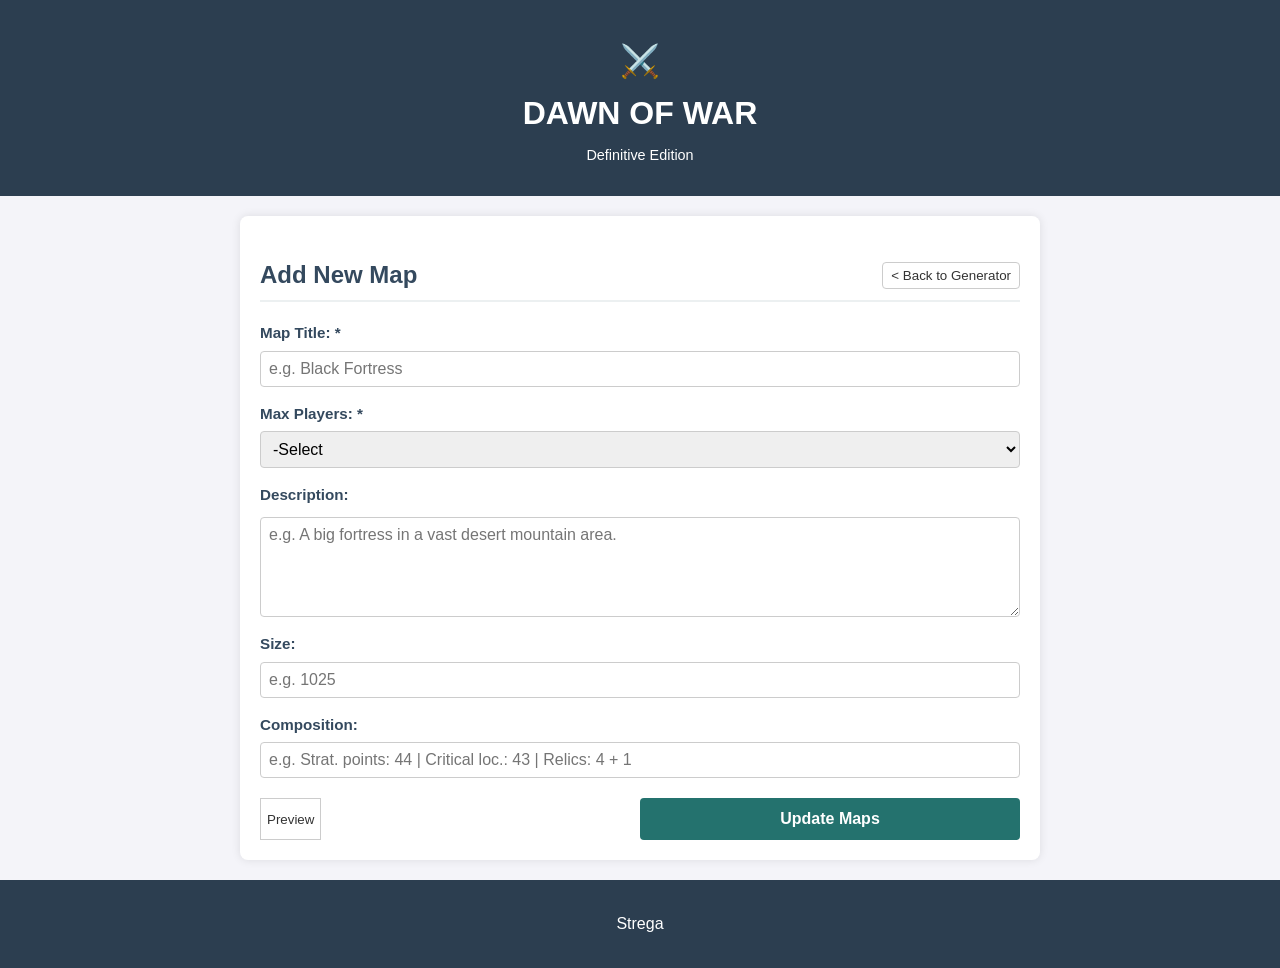
==== maps.html @ 98ed9747 "NEW - Maps Updating Form" ====
<!DOCTYPE html>
<html lang="en">
<head>
    <meta charset="UTF-8">
    <meta name="viewport" content="width=device-width, initial-scale=1.0">
    <title>⚔️ Maps</title>
    <link rel="stylesheet" href="style.css">
</head>
<body>

    <header>
        <h1>⚔️<br/>DAWN OF WAR</h1>
        <p>Definitive Edition</p>
    </header>

    <main>
        <section id="formulario-mapa">
            <h2>Add New Map
                <button onclick="window.location.href='index.html'" class="btn-compact btn-right">< Back to Generator</button>
            </h2>

            <div class="map-form-group">
                <label for="campo1-titulo">Map Title: *</label>
                <input type="text" id="campo1-titulo" placeholder="e.g. Black Fortress" maxlength="100">
            </div>

            <div class="map-form-group">
                <label for="campo2-jugadores">Max Players: *</label>
                <select id="campo2-jugadores">
                    <option value="" selected disabled>-Select</option>
                    <option value="2">2</option>
                    <option value="3">3</option>
                    <option value="4">4</option>
                    <option value="5">5</option>
                    <option value="6">6</option>
                    <option value="8">8</option>
                </select>
            </div>

            <div class="map-form-group">
                <label for="campo3-descripcion">Description:</label>
                <textarea id="campo3-descripcion" class="report-textarea" placeholder="e.g. A big fortress in a vast desert mountain area."></textarea>
            </div>

            <div class="map-form-group">
                <label for="campo4-tamano">Size:</label>
                <input type="text" id="campo4-tamano" placeholder="e.g. 1025">
            </div>

            <div class="map-form-group">
                <label for="campo5-composicion">Composition:</label>
                <input type="text" id="campo5-composicion" placeholder="e.g. Strat. points: 44 | Critical loc.: 43 | Relics: 4 + 1">
            </div>

            <div class="report-buttons-container" style="margin-top: 20px;">
                <button id="btn-preview" class="btn-compact" onclick="previsualizarMapa()">Preview</button>
                <button id="btn-download-maps" class="btn-save-report" onclick="actualizarMapsGithub()" title="Upload updated maps.js to GitHub">Update Maps</button>
            </div>

            <div id="preview-container" style="display: none; margin-top: 25px;">
                <pre id="preview-code" class="preview-code"></pre>
            </div>
        </section>
    </main>

    <footer>
        <p>Strega</p>
    </footer>

    <script src="maps.js"></script>
    <script src="script.js"></script>
</body>
</html>
---- style.css ----
body {
    font-family: Arial, sans-serif;
    background-color: #f4f4f9;
    color: #333;
    margin: 0;
    padding: 0;
    line-height: 1.6;
    display: flex;
    flex-direction: column;
    min-height: 100vh;
}

header, footer {
    background-color: #2c3e50;
    color: white;
    text-align: center;
    padding: 15px 0;
}

header h1 {
    font-size: 2em;
    margin-bottom: 5px;
}
header p {
    margin-top: 0;
    font-size: 0.9em;
}

main {
    max-width: 800px;
    width: 100%;
    margin: 20px auto;
    padding: 20px;
    background: white;
    border-radius: 8px;
    box-shadow: 0 0 10px rgba(0, 0, 0, 0.1);
    box-sizing: border-box;
}

h2 {
    color: #34495e; 
    border-bottom: 2px solid #ecf0f1;
    padding-bottom: 5px;
    display: flex;
    justify-content: flex-start;
    align-items: center; 
    gap: 15px; 
}

h2 select, h2 button, 
h3 select, 
.select-raza-rotatoria, 
.chapter-select,
.btn-compact {
    font-size: 13.3333px; 
    font-weight: 400; 
}

.descripcion-victoria {
    font-size: 13.3333px;
}

h2 select, h2 button {
    flex-grow: 0;
    margin-left: 0; 
    padding: 5px 8px;
    border-radius: 4px;
    border: 1px solid #ccc;
}

h3 {
    color: #34495e;
    font-size: 1.1em;
    padding-top: 10px;
    margin-bottom: 5px;
    display: flex;
    justify-content: flex-start;
    align-items: center;
    gap: 15px;
}

h3 select {
    margin-left: 0;
}

hr {
    border: 0;
    border-top: 1px solid #ecf0f1;
    margin: 20px 0;
}

.btn-compact {
    background-color: white; 
    color: #333; 
    border: 1px solid #ccc; 
    cursor: pointer;
    transition: background-color 0.3s, border-color 0.3s;
}

.btn-compact:hover {
    background-color: #f0f0f0; 
    border-color: #888;
}

.btn-right {
    margin-left: auto;
}

.players-list-controls {
    display: flex;
    justify-content: flex-end;
    margin-top: 15px;
    margin-bottom: 10px;
}

.razas-grid {
    display: grid;
    grid-template-columns: repeat(2, 1fr); 
    gap: 10px;
}

@media (max-width: 600px) {
    .razas-grid {
        grid-template-columns: repeat(1, 1fr);
    }
}

.race-item-wrapper {
    display: flex;
    flex-direction: column;
    padding: 5px 0;
    min-width: 0; 
}

.race-item-select-group {
    display: flex;
    align-items: center;
    font-weight: bold;
    min-width: 0; 
}

.select-raza-rotatoria {
    flex-grow: 1;
    padding: 5px;
    border-radius: 4px;
    min-width: 0;
}

.chapter-select {
  background-color: #f1f8ff !important;
}

.chapter-select-container {
    display: flex; 
    align-items: center;
    margin-top: 5px;
    padding: 5px 10px;
    background-color: #f1f8ff; 
    border: 1px dashed #a0c3ff;
    border-radius: 4px;
    font-weight: normal;
    min-width: 0;
}
.chapter-select-container label {
    margin-right: 5px;
    font-size: 0.9em;
}
.chapter-select-container select {
    padding: 5px;
    border-radius: 4px;
    min-width: 0; 
}

.instruccion-principal {
    background-color: #ecf0f1;
    padding: 10px;
    border-radius: 5px;
    font-weight: normal;
    color: #2980b9;
    margin-bottom: 15px;
}

.team-options-group {
    display: flex;
    flex-direction: column;
    gap: 8px;
    padding: 10px;
    border: 1px solid #ddd;
    border-radius: 4px;
    margin-top: 15px; 
    margin-bottom: 15px;
}

.team-option-item {
    display: flex;
    align-items: flex-start;
}

.team-option-item input[type="radio"] {
    margin-right: 8px;
    margin-top: 3px; 
}
.team-option-item label {
    font-size: 13.3333px; 
    font-weight: 400; 
}

.mapa-detalle {
    margin: 0;
    font-size: 0.9em;
    color: #444;
    font-style: italic; 
}

.mapa-info {
    display: flex;
    flex-direction: column;
}

.map-icon-display {
    max-width: 100%; 
    height: auto;
    display: block; 
    margin-top: 10px;
    padding: 5px;
    border: 1px dashed #ccc;
    background-color: transparent; 
    border-radius: 4px;
    box-sizing: border-box; 
}

@media (min-width: 601px) {
    .map-icon-display {
        max-width: 50%; 
    }
}

#busqueda-mapa-container {
    margin-top: 10px;
}
#busqueda-mapa-input {
    width: 100%;
    padding: 8px;
    border: 1px solid #ccc;
    border-radius: 4px;
    box-sizing: border-box;
}
#resultados-busqueda-mapa {
    margin-top: 5px;
    max-height: 200px;
    overflow-y: auto;
    border: 1px solid #eee;
    padding: 5px;
    background: #fafafa;
}
.resultado-busqueda-item {
    padding: 4px 8px;
    border-bottom: 1px solid #f0f0f0;
}
.resultado-busqueda-item:last-child {
    border-bottom: none;
}
.sin-resultados {
    color: #999;
    font-style: italic;
}

#btn-generar {
    display: block;
    width: 100%;
    padding: 15px;
    color: white;
    border: none;
    border-radius: 5px;
    font-size: 1.1em;
    cursor: pointer;
    transition: background-color 0.3s;
}

#btn-generar:hover {
    background-color: #c0392b;
}

.resultado-container {
    background-color: #f9f9f9;
    border: 1px solid #ddd;
    padding: 15px;
}

.alerta {
    color: #e74c3c;
    font-weight: bold;
}

.report-textarea {
    width: 100%;
    min-height: 100px;
    padding: 10px;
    border: 1px solid #ccc;
    border-radius: 4px;
    font-family: inherit;
    box-sizing: border-box;
    margin-top: 5px;
    resize: vertical;
}

.report-buttons-container {
    display: flex;
    justify-content: space-between;
    gap: 4px;
    margin-top: 15px;
}

.btn-save-report {
    background-color: #004d40;
    color: white;
    border: none;
    padding: 12px;
    border-radius: 4px;
    cursor: pointer;
    width: 50%;
    font-size: 1em;
    font-weight: bold;
    text-align: center;
    transition: background-color 0.3s;
}

.btn-upload-report,
.btn-reports-list {
    color: white;
    border: none;
    padding: 12px;
    border-radius: 4px;
    cursor: pointer;
    width: 24%;
    font-size: 1em;
    font-weight: bold;
    text-align: center;
    display: inline-flex;
    align-items: center;
    justify-content: center;
    box-sizing: border-box;
    text-decoration: none;
    transition: background-color 0.3s;
}
.btn-upload-report {
    background-color: #2d918c; 
}
.btn-reports-list {
    background-color: #b8b634;
    color: #1a1a1a;
}
.btn-reports-list svg {
    stroke: white;
}

.btn-save-report:hover {
    background-color: #00695c;
}
.btn-upload-report:hover {
    background-color: #2d7091;
}
.btn-reports-list:hover {
    background-color: #9e9c2c;
}

.btn-save-report:active,
.btn-upload-report:active,
.btn-reports-list:active {
    transform: scale(0.98);
}

.main-reports {
    flex: 1;
    display: flex;
    flex-direction: column;
}

#lista-reportes {
    flex: 1;
    display: flex;
    flex-direction: column;
}

#contenedor-lista-reportes {
    flex: 1;
    background-color: #f1f8ff;
    border: 1px solid #ddd;
    padding: 15px;
    border-radius: 4px;
    overflow-y: auto;
}

#loading-text {
    font-style: italic;
    color: #666;
}

#reports-ul {
    list-style-type: none;
    padding-left: 0;
    margin: 0;
}

.report-item {
    margin-bottom: 10px;
    padding: 8px;
    border-bottom: 1px solid #eee;
    display: flex;
    justify-content: space-between;
    align-items: center;
    min-height: 56px;
}

.report-link {
    color: #1b365d;
    text-decoration: none;
}

.report-link:hover {
    text-decoration: underline;
}

.report-map-img {
    height: 3.5em;
    margin-left: 10px;
    object-fit: contain;
    cursor: pointer;
    transition: transform 0.2s;
}

.report-map-img:hover {
    transform: scale(1.05);
}

.modal {
    display: none;
    position: fixed;
    z-index: 1000;
    left: 0;
    top: 0;
    width: 100%;
    height: 100%;
    background-color: rgba(0,0,0,0.85);
}

.modal-content {
    margin: auto;
    display: block;
    max-width: 90vw;
    max-height: 90vh;
    position: absolute;
    top: 50%;
    left: 50%;
    transform: translate(-50%, -50%);
    box-shadow: 0 0 20px rgba(0,0,0,0.5);
    border-radius: 4px;
}

.close {
    position: absolute;
    top: 20px;
    right: 30px;
    color: #f1f1f1;
    font-size: 40px;
    font-weight: bold;
    cursor: pointer;
    transition: color 0.3s;
}

.close:hover,
.close:focus {
    color: #bbb;
    text-decoration: none;
    cursor: pointer;
}

/* --- maps.html --- */
.map-form-group {
    margin-bottom: 15px;
    display: flex;
    flex-direction: column;
    gap: 5px;
}

.map-form-group label {
    font-weight: bold;
    color: #34495e;
    font-size: 0.95em;
}

.map-form-group input[type="text"],
.map-form-group select,
.map-form-group textarea {
    padding: 8px;
    border: 1px solid #ccc;
    border-radius: 4px;
    font-size: 1em;
    font-family: inherit;
    width: 100%;
    box-sizing: border-box;
}

.preview-code {
    background-color: #f9f9f9;
    color: #333;
    padding: 12px;
    border: 1px solid #ddd;
    border-radius: 4px;
    overflow-x: auto;
    font-size: 0.85em;
    white-space: pre-wrap;
    word-break: break-all;
    font-family: Consolas, Monaco, monospace;
    margin-top: 8px;
}

#btn-download-maps {
    background-color: #24726e;
    color: white;
    border: none;
    padding: 12px;
    border-radius: 4px;
    cursor: pointer;
    width: 50%;
    font-size: 1em;
    font-weight: bold;
    transition: background-color 0.3s;
}

#btn-download-maps:hover {
    background-color: #2d918c;
}
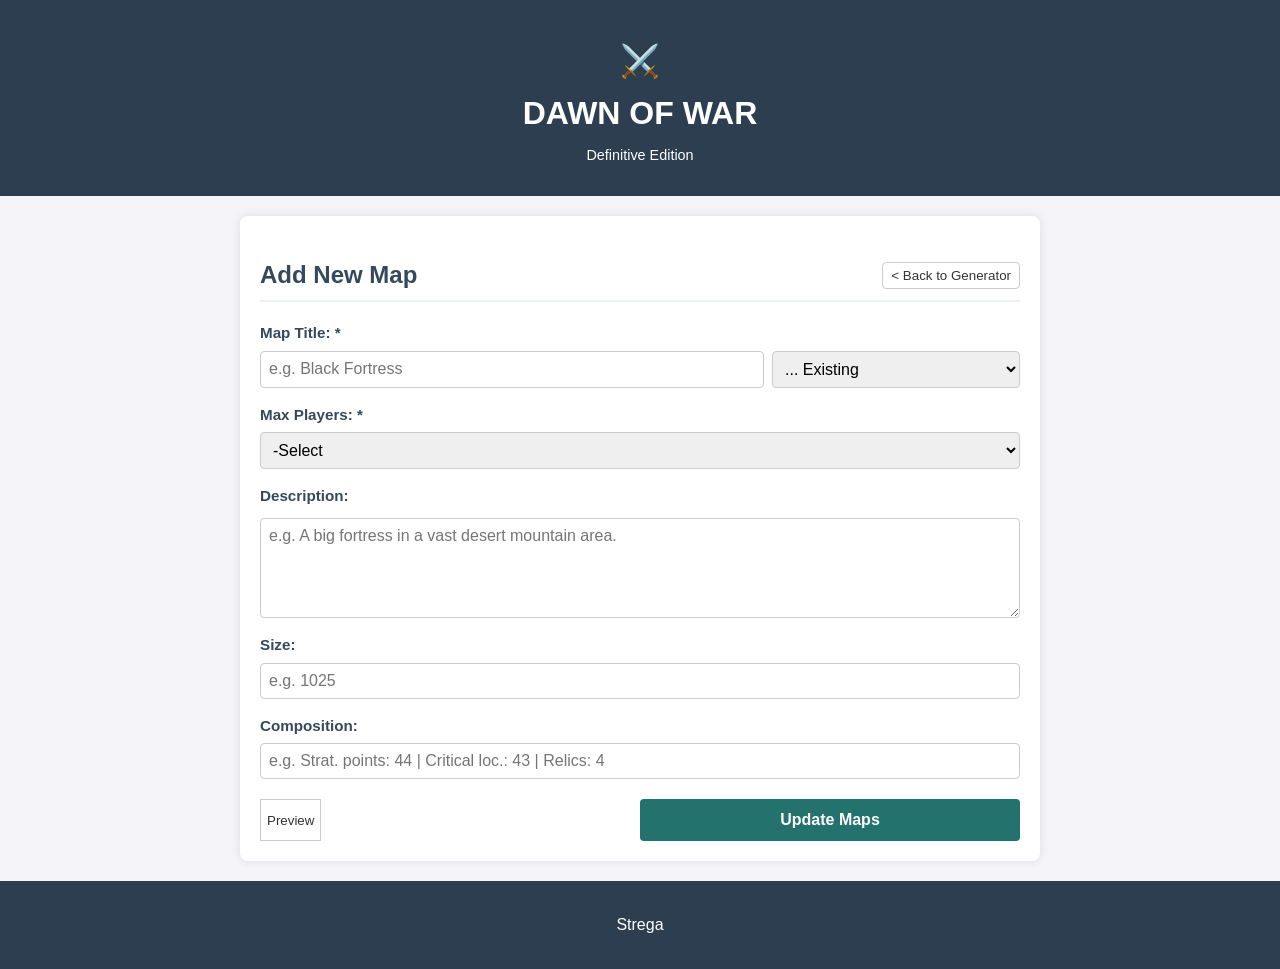
==== commit 96bb02ac: "Maps Updating Form Styling" ====
--- a/maps.html
+++ b/maps.html
@@ -19,10 +19,15 @@
                 <button onclick="window.location.href='index.html'" class="btn-compact btn-right">< Back to Generator</button>
             </h2>
 
-            <div class="map-form-group">
-                <label for="campo1-titulo">Map Title: *</label>
-                <input type="text" id="campo1-titulo" placeholder="e.g. Black Fortress" maxlength="100">
-            </div>
+<div class="map-form-group">
+    <label for="campo1-titulo">Map Title: *</label>
+    <div class="title-row">
+        <input type="text" id="campo1-titulo" placeholder="e.g. Black Fortress" maxlength="100">
+        <select id="select-mapa-existente" aria-label="Load existing map">
+            <option value="">Load existing...</option>
+        </select>
+    </div>
+</div>
 
             <div class="map-form-group">
                 <label for="campo2-jugadores">Max Players: *</label>
@@ -49,7 +54,7 @@
 
             <div class="map-form-group">
                 <label for="campo5-composicion">Composition:</label>
-                <input type="text" id="campo5-composicion" placeholder="e.g. Strat. points: 44 | Critical loc.: 43 | Relics: 4 + 1">
+                <input type="text" id="campo5-composicion" placeholder="e.g. Strat. points: 44 | Critical loc.: 43 | Relics: 4">
             </div>
 
             <div class="report-buttons-container" style="margin-top: 20px;">
--- a/style.css
+++ b/style.css
@@ -530,4 +530,45 @@
 
 #btn-download-maps:hover {
     background-color: #2d918c;
+}
+
+.title-row {
+    display: flex;
+    gap: 8px;
+    align-items: stretch;
+}
+
+.title-row input[type="text"] {
+    flex: 1 1 auto;
+    width: auto;
+    min-width: 0;
+    padding: 8px;
+    border: 1px solid #ccc;
+    border-radius: 4px;
+    font-size: 1em;
+    font-family: inherit;
+    box-sizing: border-box;
+}
+
+.title-row select {
+    flex: 0 0 auto;
+    width: auto;
+    max-width: 45%;
+    padding: 8px;
+    border: 1px solid #ccc;
+    border-radius: 4px;
+    font-size: 1em;
+    font-family: inherit;
+    box-sizing: border-box;
+    cursor: pointer;
+}
+
+@media (max-width: 550px) {
+    .title-row {
+        flex-wrap: wrap;
+    }
+    .title-row select {
+        max-width: none;
+        flex-basis: 100%;
+    }
 }
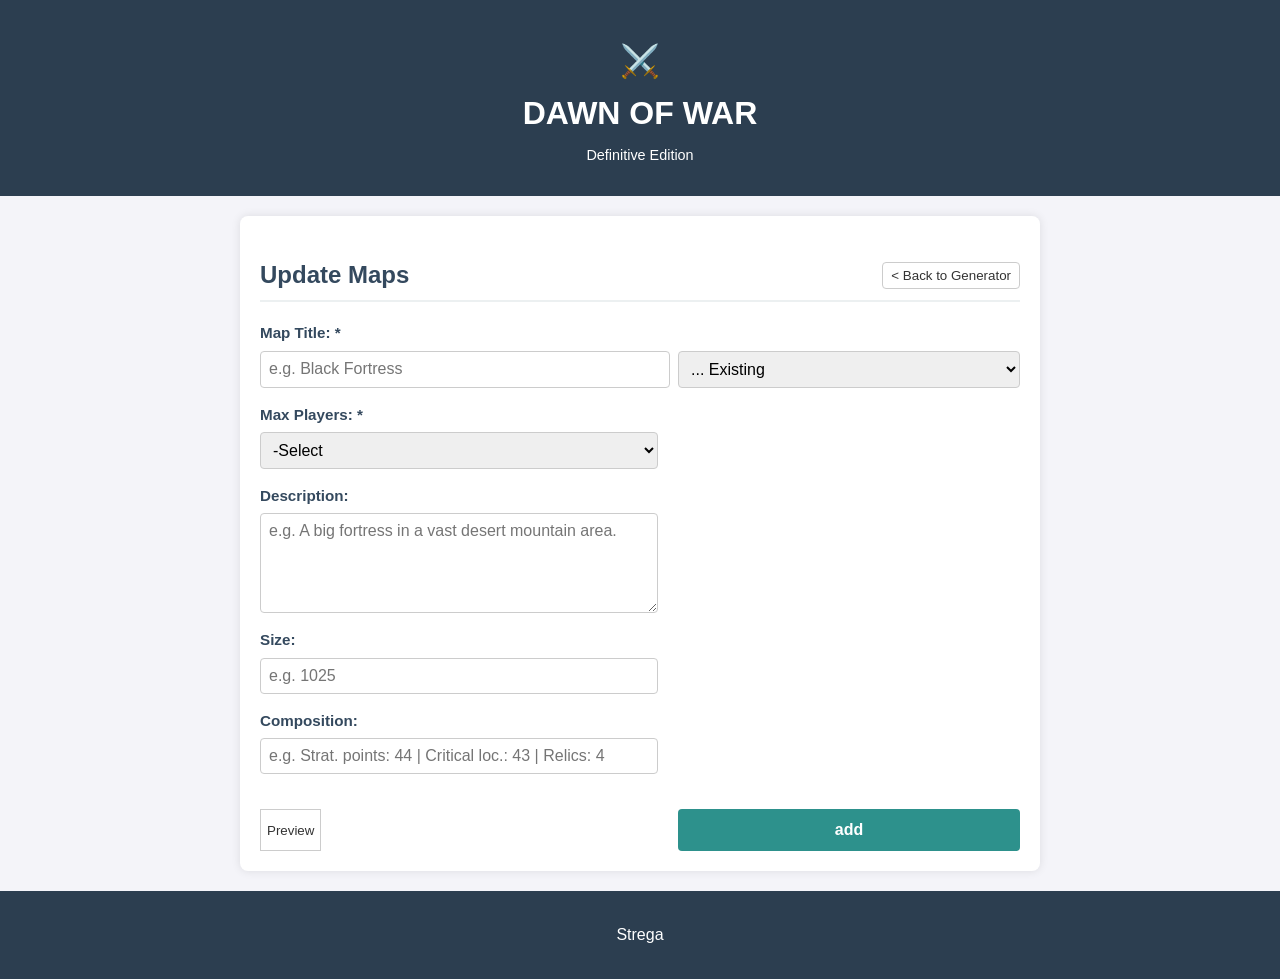
==== commit 66f83ede: "Maps Management - Image" ====
--- a/maps.html
+++ b/maps.html
@@ -15,7 +15,7 @@
 
     <main>
         <section id="formulario-mapa">
-            <h2>Add New Map
+            <h2>Update Maps
                 <button onclick="window.location.href='index.html'" class="btn-compact btn-right">< Back to Generator</button>
             </h2>
 
@@ -29,37 +29,45 @@
     </div>
 </div>
 
-            <div class="map-form-group">
-                <label for="campo2-jugadores">Max Players: *</label>
-                <select id="campo2-jugadores">
-                    <option value="" selected disabled>-Select</option>
-                    <option value="2">2</option>
-                    <option value="3">3</option>
-                    <option value="4">4</option>
-                    <option value="5">5</option>
-                    <option value="6">6</option>
-                    <option value="8">8</option>
-                </select>
-            </div>
+<div class="map-form-body-wrapper">
+    <div class="map-form-fields">
+        <div class="map-form-group">
+            <label for="campo2-jugadores">Max Players: *</label>
+            <select id="campo2-jugadores">
+                <option value="" selected disabled>-Select</option>
+                <option value="2">2</option>
+                <option value="3">3</option>
+                <option value="4">4</option>
+                <option value="5">5</option>
+                <option value="6">6</option>
+                <option value="8">8</option>
+            </select>
+        </div>
 
-            <div class="map-form-group">
-                <label for="campo3-descripcion">Description:</label>
-                <textarea id="campo3-descripcion" class="report-textarea" placeholder="e.g. A big fortress in a vast desert mountain area."></textarea>
-            </div>
+        <div class="map-form-group">
+            <label for="campo3-descripcion">Description:</label>
+            <textarea id="campo3-descripcion" class="report-textarea" placeholder="e.g. A big fortress in a vast desert mountain area."></textarea>
+        </div>
 
-            <div class="map-form-group">
-                <label for="campo4-tamano">Size:</label>
-                <input type="text" id="campo4-tamano" placeholder="e.g. 1025">
-            </div>
+        <div class="map-form-group">
+            <label for="campo4-tamano">Size:</label>
+            <input type="text" id="campo4-tamano" placeholder="e.g. 1025">
+        </div>
 
-            <div class="map-form-group">
-                <label for="campo5-composicion">Composition:</label>
-                <input type="text" id="campo5-composicion" placeholder="e.g. Strat. points: 44 | Critical loc.: 43 | Relics: 4">
-            </div>
+        <div class="map-form-group">
+            <label for="campo5-composicion">Composition:</label>
+            <input type="text" id="campo5-composicion" placeholder="e.g. Strat. points: 44 | Critical loc.: 43 | Relics: 4">
+        </div>
+    </div>
+
+    <div class="map-preview-sidebar">
+        <img id="map-preview-img" src="" alt="Map Preview" class="map-preview-display" style="display:none;" onerror="this.style.display='none'">
+    </div>
+</div>
 
             <div class="report-buttons-container" style="margin-top: 20px;">
                 <button id="btn-preview" class="btn-compact" onclick="previsualizarMapa()">Preview</button>
-                <button id="btn-download-maps" class="btn-save-report" onclick="actualizarMapsGithub()" title="Upload updated maps.js to GitHub">Update Maps</button>
+                <button id="btn-download-maps" class="btn-save-report" onclick="actualizarMapsGithub()" title="Upload updated maps.js to GitHub">add</button>
             </div>
 
             <div id="preview-container" style="display: none; margin-top: 25px;">
--- a/style.css
+++ b/style.css
@@ -300,7 +300,6 @@
     border-radius: 4px;
     font-family: inherit;
     box-sizing: border-box;
-    margin-top: 5px;
     resize: vertical;
 }
 
@@ -516,20 +515,20 @@
 }
 
 #btn-download-maps {
-    background-color: #24726e;
+    background-color: #2d918c;
     color: white;
     border: none;
     padding: 12px;
     border-radius: 4px;
     cursor: pointer;
-    width: 50%;
+    width: 45%;
     font-size: 1em;
     font-weight: bold;
     transition: background-color 0.3s;
 }
 
 #btn-download-maps:hover {
-    background-color: #2d918c;
+    background-color: #24726e;
 }
 
 .title-row {
@@ -541,7 +540,7 @@
 .title-row input[type="text"] {
     flex: 1 1 auto;
     width: auto;
-    min-width: 0;
+    max-width: 55%;
     padding: 8px;
     border: 1px solid #ccc;
     border-radius: 4px;
@@ -552,7 +551,6 @@
 
 .title-row select {
     flex: 0 0 auto;
-    width: auto;
     max-width: 45%;
     padding: 8px;
     border: 1px solid #ccc;
@@ -563,7 +561,41 @@
     cursor: pointer;
 }
 
-@media (max-width: 550px) {
+.map-form-body-wrapper {
+    display: flex;
+    gap: 20px;
+    align-items: flex-start;
+}
+
+.map-form-fields {
+    flex: 1;
+    min-width: 0;
+}
+
+.map-preview-sidebar {
+    width: 45%;
+    display: flex;
+    justify-content: center;
+    align-items: center;
+    padding-top: 25px;
+}
+
+.map-preview-display {
+    width: 100%;
+    height: auto;
+    border: 1px dashed #ccc;
+    border-radius: 4px;
+    padding: 5px;
+    background-color: transparent;
+}
+
+@media (max-width: 768px) {
+    .map-form-body-wrapper {
+        flex-direction: column;
+    }
+    .map-preview-sidebar {
+        width: 100%;
+    }
     .title-row {
         flex-wrap: wrap;
     }
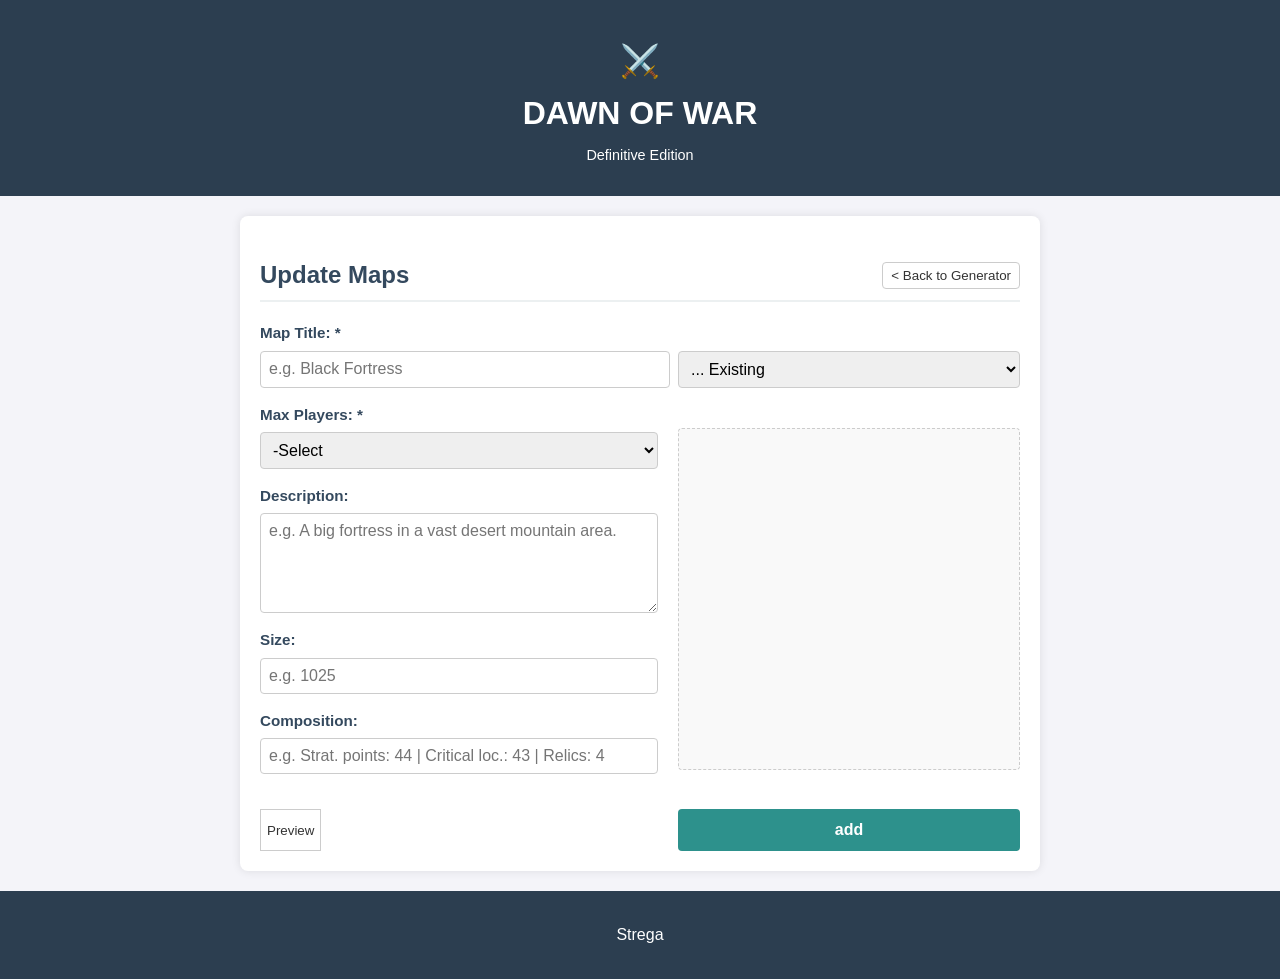
==== commit f337b057: "Upload Map Images" ====
--- a/maps.html
+++ b/maps.html
@@ -61,7 +61,7 @@
     </div>
 
     <div class="map-preview-sidebar">
-        <img id="map-preview-img" src="" alt="Map Preview" class="map-preview-display" style="display:none;" onerror="this.style.display='none'">
+        <img id="map-preview-img" src="" alt="Map Preview" class="map-preview-display" onclick="subirImagenMapaGithub()" title="Click to upload map icon">
     </div>
 </div>
 
--- a/style.css
+++ b/style.css
@@ -582,11 +582,11 @@
 
 .map-preview-display {
     width: 100%;
-    height: auto;
     border: 1px dashed #ccc;
     border-radius: 4px;
     padding: 5px;
-    background-color: transparent;
+    background-color: #f9f9f9;
+    cursor: pointer;
 }
 
 @media (max-width: 768px) {
